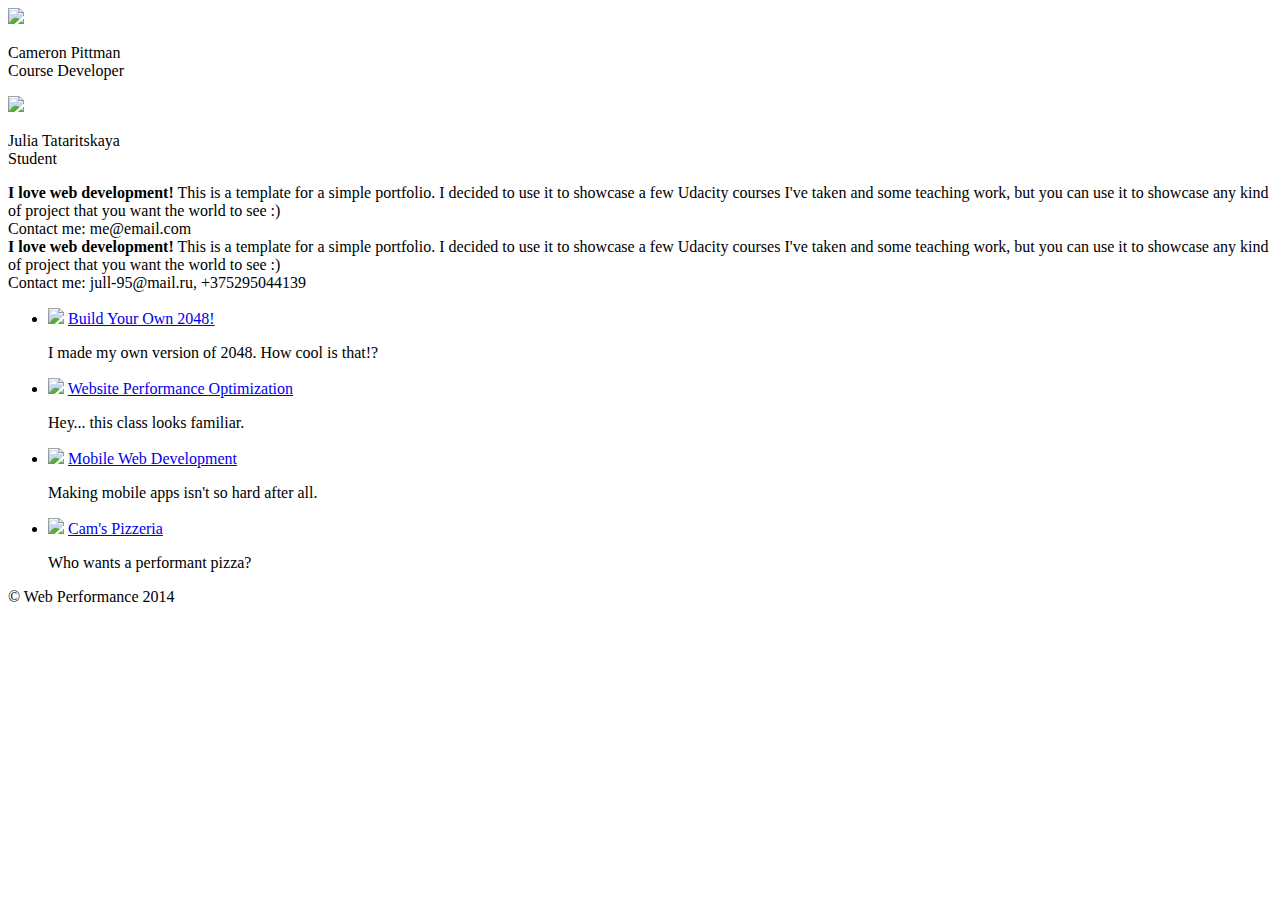
==== index.html @ d1ba82ac "added app cache" ====
<!DOCTYPE html>
<html lang="en" manifest="task.appcache">
  <head>
    <meta charset="utf-8">
    <meta name="viewport" content="width=device-width, initial-scale=1">
    <meta name="description" content=" FILL ME IN ">
    <meta name="author" content=" FILL ME IN ">
    <title>Portfolio</title>
    <link href="css/style.css" rel="stylesheet">
  </head>

  <body>
  <header>
    <div>
      <a href="/"><img src="img/profilepic_70x70.jpg"></a>
      <p>Cameron Pittman<br><span>Course Developer</span></p>
    </div>
    <div class="jullportfolio">
      <a href="/" ><img class="jullphoto" src="img/julia-min_70x70.jpg"></a>
      <p>Julia Tataritskaya<br><span>Student</span></p>
    </div>
  </header>

  <div class="container">
    <div class="info">
      <div class="hero">
        <strong>I love web development!</strong> This is a template for a simple portfolio. I decided to use it to showcase a few Udacity courses I've taken and some teaching work, but you can use it to showcase any kind of project that you want the world to see :) <br> Contact me: me@email.com
      </div>
      <div class="hero">
        <strong>I love web development!</strong> This is a template for a simple portfolio. I decided to use it to showcase a few Udacity courses I've taken and some teaching work, but you can use it to showcase any kind of project that you want the world to see :) <br> Contact me: jull-95@mail.ru, +375295044139
      </div>
    </div>


    <div class="content">
      <ul>
        <li id="game_2048">
          <img src="https://lh4.ggpht.com/kJEnfqhPvtm4m3EneSZ4fWYGS8lW4YNhEjk6zPkyrQaBUHc-2Y_ElDic99NHI0h-UBLXVbRCjFybFvrWxdk=s100">
          <a href="project-2048.html">Build Your Own 2048!</a>
          <p>I made my own version of 2048. How cool is that!?</p>
        </li>

        <li id="">
          <img src="https://lh6.ggpht.com/f_0W8h__3G99CWTjnMjD8BUKm7yp2-wJyApLtTwFoFtlal2ULf_JgHIsOQq2NiYfKOdMlXlMHDKNo5XVZLs=s100">
          <a href="project-webperf.html">Website Performance Optimization</a>
          <p>Hey... this class looks familiar.</p>
        </li>

        <li>
          <img src="https://lh5.ggpht.com/IKdCmTWn8a2nMhlwMYzryvzRN5CUZAOBr4tDrEAbszV7TIFe9pRAInA4kkYcgTXwrifJsBEsq1agTueuu-g=s100">
          <a href="project-mobile.html">Mobile Web Development</a>
          <p>Making mobile apps isn't so hard after all.</p>
        </li>

        <li>
          <img style="width: 100px;" src="views/images/pizzeria-min_100x75.jpg">
          <a href="views/pizza.html">Cam's Pizzeria</a>
          <p>Who wants a performant pizza?</p>
        </li>
      </ul>
    </div>

    <footer>
      <p>&copy; Web Performance 2014 <span id="crp-stats"></span></p>
    </footer>
  </div>
  </body>

  <link href="//fonts.googleapis.com/css?family=Open+Sans:400,700" rel="stylesheet">
  <link href="css/print.css" rel="stylesheet">
  <script>
  // Optional TODO: replace with your Google Analytics profile ID.
  ga('send', 'pageview');

  ga('create', 'UA-XXXX-Y');
  (function(w,g){w['GoogleAnalyticsObject']=g;
  w[g]=w[g]||function(){(w[g].q=w[g].q||[]).push(arguments)};w[g].l=1*new Date();})(window,'ga');
  </script>
  <script async src="js/perfmatters.js"></script>
  <script src="http://www.google-analytics.com/analytics.js"></script>
</html>
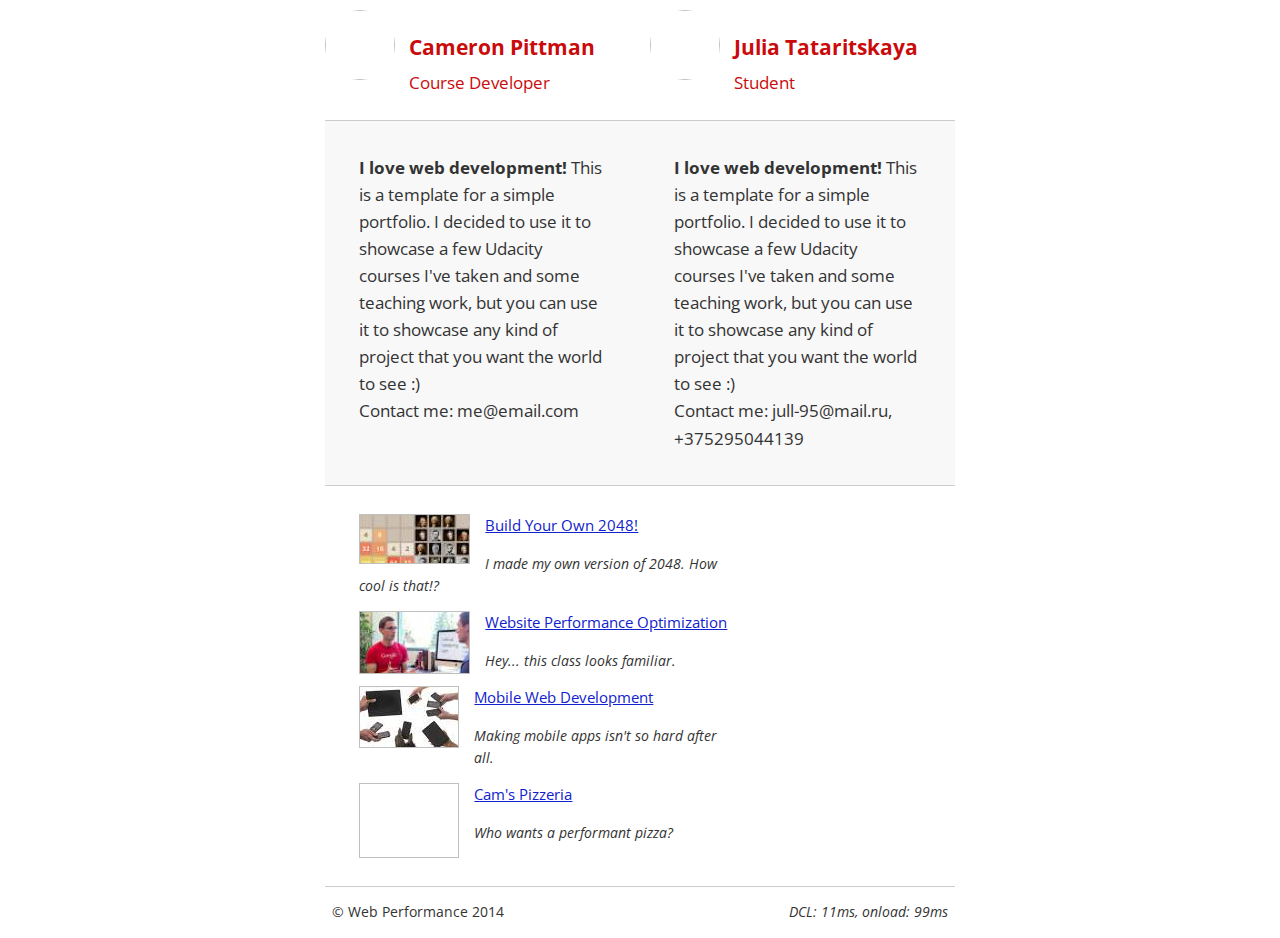
==== commit 82a01175: "Optimized cache and resources" ====
--- a/index.html
+++ b/index.html
@@ -1,81 +1,99 @@
 <!DOCTYPE html>
 <html lang="en" manifest="task.appcache">
-  <head>
-    <meta charset="utf-8">
-    <meta name="viewport" content="width=device-width, initial-scale=1">
-    <meta name="description" content=" FILL ME IN ">
-    <meta name="author" content=" FILL ME IN ">
-    <title>Portfolio</title>
-    <link href="css/style.css" rel="stylesheet">
-  </head>
 
-  <body>
-  <header>
-    <div>
-      <a href="/"><img src="img/profilepic_70x70.jpg"></a>
-      <p>Cameron Pittman<br><span>Course Developer</span></p>
+<head>
+  <meta charset="utf-8">
+
+  <meta name="viewport" content="width=device-width, initial-scale=1">
+  <meta name="description" content=" FILL ME IN ">
+  <meta name="author" content=" FILL ME IN ">
+  <title>Portfolio</title>
+</head>
+<body>
+<style>
+  html{font-size:100%;overflow-y:scroll;-webkit-tap-highlight-color:rgba(0,0,0,0);-ms-text-size-adjust:100%;-webkit-text-size-adjust:none}body{margin:0;font-size:14px;line-height:1.61;font-weight:400;background:#fff}body,button,input,select,textarea{font-family:'Open Sans',sans-serif;color:#333}a{color:#12C}a:visited{color:#61C}a:focus{outline:thin dotted}a:hover,a:active{color:#c00;outline:0}b,strong{font-weight:700}pre,code{font-family:monospace,monospace;font-size:1em}ul,ol{margin:1em 0;padding:0 0 0 20px}img{border:0;max-width:100%}header,footer,.container{max-width:45em;margin:0 auto}header{padding:0 .5em;color:#C90B0B;display:flex;margin-top:10px}header img{border-radius:40px;float:left}header p{font-size:1.5em;font-weight:700;padding-left:4em}header p span{font-size:.8em;font-weight:400}.jullphoto{background:url(img/julia-min_70x70.jpg) no-repeat;width:70px;height:70px}.jullportfolio{padding-left:55px}.hero{padding:2em;background-color:#f8f8f8;font-size:1.2em;border-bottom:1px solid #ccc;border-top:1px solid #ccc}.info{display:flex}.content{padding:1em}.content li{list-style-type:none;font-size:1.1em;display:table-row-group}li img{float:left;padding-right:1em}li p{font-size:.9em;font-style:italic}footer{padding:0 .5em;border-top:1px solid #ccc}footer span{float:right;font-style:italic}#pizza-image{background:url(views/images/pizzeria-min_100x75.jpg) no-repeat;width:100px;height:75px;border:none}#project-2048-image{background:url(img/unnamed_111x56.jpg) no-repeat;width:111px;height:50px;margin-bottom:10px}#project-webperf-image{background:url(img/lh6_111x69.jpg) no-repeat;width:111px;height:63px}#project-mobile-image{background:url(img/lh5_100x61.jpg) no-repeat;width:100px;height:62px}#cameron-image{background:url(img/profilepic_70x70.jpg) no-repeat;width:70px;height:70px}@media only screen and (max-width: 480px){body{font-size:12px}header p{padding-left:4.5em}}
+</style>
+<header>
+  <div>
+    <a href="/"><img id="cameron-image"></a>
+    <p>Cameron Pittman<br><span>Course Developer</span></p>
+  </div>
+  <div class="jullportfolio">
+    <a href="/"><img class="jullphoto"></a>
+    <p>Julia Tataritskaya<br><span>Student</span></p>
+  </div>
+</header>
+
+<div class="container">
+  <div class="info">
+    <div class="hero">
+      <strong>I love web development!</strong> This is a template for a simple portfolio. I decided to use it to
+      showcase a few Udacity courses I've taken and some teaching work, but you can use it to showcase any kind of
+      project that you want the world to see :) <br> Contact me: me@email.com
     </div>
-    <div class="jullportfolio">
-      <a href="/" ><img class="jullphoto" src="img/julia-min_70x70.jpg"></a>
-      <p>Julia Tataritskaya<br><span>Student</span></p>
+    <div class="hero">
+      <strong>I love web development!</strong> This is a template for a simple portfolio. I decided to use it to
+      showcase a few Udacity courses I've taken and some teaching work, but you can use it to showcase any kind of
+      project that you want the world to see :) <br> Contact me: jull-95@mail.ru, +375295044139
     </div>
-  </header>
-
-  <div class="container">
-    <div class="info">
-      <div class="hero">
-        <strong>I love web development!</strong> This is a template for a simple portfolio. I decided to use it to showcase a few Udacity courses I've taken and some teaching work, but you can use it to showcase any kind of project that you want the world to see :) <br> Contact me: me@email.com
-      </div>
-      <div class="hero">
-        <strong>I love web development!</strong> This is a template for a simple portfolio. I decided to use it to showcase a few Udacity courses I've taken and some teaching work, but you can use it to showcase any kind of project that you want the world to see :) <br> Contact me: jull-95@mail.ru, +375295044139
-      </div>
-    </div>
+  </div>
 
 
-    <div class="content">
-      <ul>
-        <li id="game_2048">
-          <img src="https://lh4.ggpht.com/kJEnfqhPvtm4m3EneSZ4fWYGS8lW4YNhEjk6zPkyrQaBUHc-2Y_ElDic99NHI0h-UBLXVbRCjFybFvrWxdk=s100">
-          <a href="project-2048.html">Build Your Own 2048!</a>
-          <p>I made my own version of 2048. How cool is that!?</p>
-        </li>
+  <div class="content">
+    <ul>
+      <li id="game_2048">
+        <img id="project-2048-image">
+        <a href="project-2048.html">Build Your Own 2048!</a>
+        <p>I made my own version of 2048. How cool is that!?</p>
+      </li>
 
-        <li id="">
-          <img src="https://lh6.ggpht.com/f_0W8h__3G99CWTjnMjD8BUKm7yp2-wJyApLtTwFoFtlal2ULf_JgHIsOQq2NiYfKOdMlXlMHDKNo5XVZLs=s100">
-          <a href="project-webperf.html">Website Performance Optimization</a>
-          <p>Hey... this class looks familiar.</p>
-        </li>
+      <li>
+        <img id="project-webperf-image">
+        <a href="project-webperf.html">Website Performance Optimization</a>
+        <p>Hey... this class looks familiar.</p>
+      </li>
 
-        <li>
-          <img src="https://lh5.ggpht.com/IKdCmTWn8a2nMhlwMYzryvzRN5CUZAOBr4tDrEAbszV7TIFe9pRAInA4kkYcgTXwrifJsBEsq1agTueuu-g=s100">
-          <a href="project-mobile.html">Mobile Web Development</a>
-          <p>Making mobile apps isn't so hard after all.</p>
-        </li>
+      <li>
+        <img id="project-mobile-image">
+        <a href="project-mobile.html">Mobile Web Development</a>
+        <p>Making mobile apps isn't so hard after all.</p>
+      </li>
 
-        <li>
-          <img style="width: 100px;" src="views/images/pizzeria-min_100x75.jpg">
-          <a href="views/pizza.html">Cam's Pizzeria</a>
-          <p>Who wants a performant pizza?</p>
-        </li>
-      </ul>
-    </div>
+      <li>
+        <img id="pizza-image">
+        <a href="views/pizza.html">Cam's Pizzeria</a>
+        <p>Who wants a performant pizza?</p>
+      </li>
+    </ul>
+  </div>
 
-    <footer>
-      <p>&copy; Web Performance 2014 <span id="crp-stats"></span></p>
-    </footer>
-  </div>
-  </body>
-
-  <link href="//fonts.googleapis.com/css?family=Open+Sans:400,700" rel="stylesheet">
-  <link href="css/print.css" rel="stylesheet">
-  <script>
+  <footer>
+    <p>&copy; Web Performance 2014 <span id="crp-stats"></span></p>
+  </footer>
+</div>
+</body>
+<script>
+  (function(w,g){w['GoogleAnalyticsObject']=g;
+    w[g]=w[g]||function(){(w[g].q=w[g].q||[]).push(arguments)};w[g].l=1*new Date();})(window,'ga');
   // Optional TODO: replace with your Google Analytics profile ID.
   ga('send', 'pageview');
-
   ga('create', 'UA-XXXX-Y');
-  (function(w,g){w['GoogleAnalyticsObject']=g;
-  w[g]=w[g]||function(){(w[g].q=w[g].q||[]).push(arguments)};w[g].l=1*new Date();})(window,'ga');
-  </script>
-  <script async src="js/perfmatters.js"></script>
-  <script src="http://www.google-analytics.com/analytics.js"></script>
+  // Measuring the Critical Rendering Path with Navigation Timing
+  // https://developers.google.com/web/fundamentals/performance/critical-rendering-path/measure-crp
+  function logCRP() {
+    var t = window.performance.timing,
+            dcl = t.domContentLoadedEventStart - t.domLoading,
+            complete = t.domComplete - t.domLoading;
+    var stats = document.getElementById("crp-stats");
+    stats.textContent = 'DCL: ' + dcl + 'ms, onload: ' + complete + 'ms';
+  }
+  window.addEventListener("load", function(event) {
+    logCRP();
+  });
+</script>
+<link href="//fonts.googleapis.com/css?family=Open+Sans:400,700" rel="stylesheet">
+<style>
+  @media print{*{background:transparent!important;color:#000!important;text-shadow:none!important;filter:none!important;-ms-filter:none!important}a,a:visited{color:#444!important;text-decoration:underline}a[href]:after{content:" (" attr(href) ")"}tr,img{page-break-inside:avoid}img{max-width:100%!important}@page{margin:.5cm}p,h2,h3{orphans:3;widows:3}h2,h3{page-break-after:avoid}}
+</style>
+<script async src="https://www.google-analytics.com/analytics.js"></script>
 </html>
